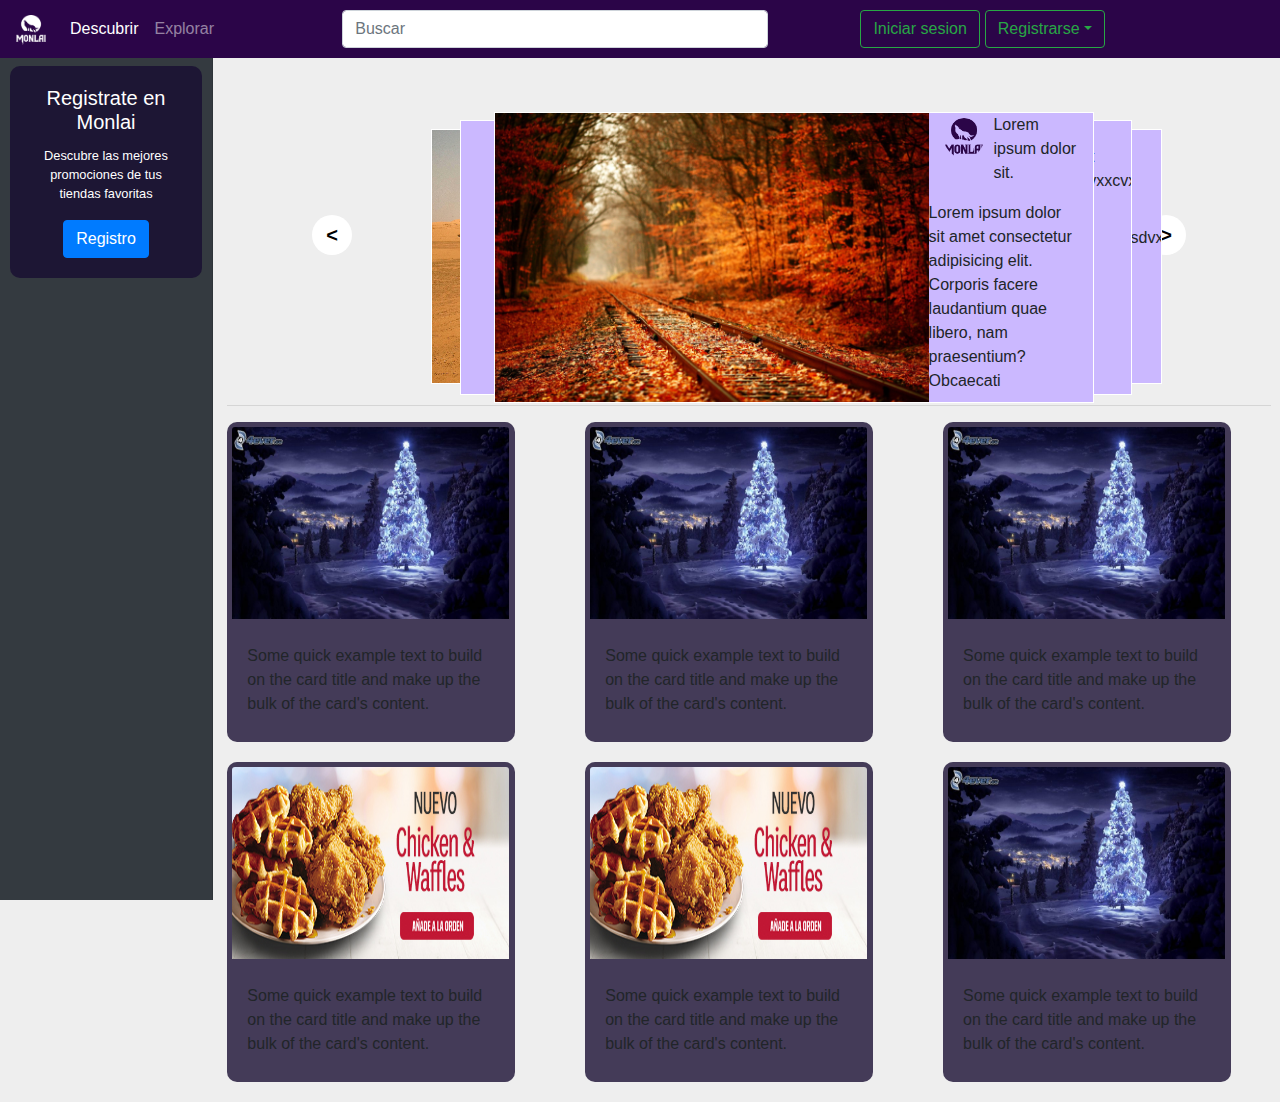
==== index.html @ bc83e81c "Initial commit" ====
<!DOCTYPE html>
<html>
<head>
    <meta charset="utf-8" />
    <meta http-equiv="X-UA-Compatible" content="IE=edge">
    <title>Monlai</title>
    <meta name="viewport" content="width=device-width, initial-scale=1">
    <link rel="stylesheet" href="css/bootstrap.min.css">
    <link rel="stylesheet" href="css/estilos.css" />
    <link rel="icon" href="img/favicon.ico">
    <!--<link rel="stylesheet" href="css/jquery.hislide.min.css" />-->
</head>
<body>
<nav class="navbar navbar-dark bg-dark fixed-top navbar-expand-lg" style="background-color: #2b0548!important">
  <a class="navbar-brand" href="#">
    <img src="img/Monlai-white.png" width="30" height="30" alt="">
  </a>
<button class="navbar-toggler" type="button" data-toggle="collapse" data-target="#navbarSupportedContent" aria-controls="navbarSupportedContent" aria-expanded="false" aria-label="Toggle navigation">
  <span class="navbar-toggler-icon"></span>
</button>

<div class="collapse navbar-collapse" id="navbarSupportedContent">
  <ul class="navbar-nav mr-auto">
    <li class="nav-item active">
      <a class="nav-link" href="#">Descubrir <span class="sr-only">(current)</span></a>
    </li>
    <li class="nav-item">
      <a class="nav-link" href="#">Explorar <span class="sr-only">(current)</span></a>
    </li>
  </ul>
  <form class="form-inline my-2 my-lg-0" style="width: 1000px;">
    <input class="form-control mr-sm-2" type="search" placeholder="Buscar" aria-label="Search" style="width: 426px">
    <button class="btn btn-outline-success my-2 my-sm-0" data-toggle="modal" data-target="#modal-sesion" type="button" style="margin-right: 5px" >Iniciar sesion</button>
    <button class="btn btn-outline-success my-2 my-sm-0 dropdown-toggle" id="btnGroupDrop1" type="button" data-toggle="dropdown" aria-haspopup="true" aria-expanded="false">Registrarse</button>
    <div class="dropdown-menu" aria-labelledby="btnGroupDrop1">
      <a class="dropdown-item" href="#">Cliente</a>
      <a class="dropdown-item" href="#">Compañia</a>
    </div>
  </form>
</div>
</nav>

<div class="conteiner">
  <div class="row">
    <nav class="col-3 col-md-3 col-lg-2 d-none d-md-block bg-dark sidebar">
      <div class="sidebar-sticky">
        <div class="card text-center" style="width: 90%; margin: 10px; border: 0%;">
          <div class="card-body width:100%">
            <h5 style="color: white" class="card-title">Registrate en Monlai</h5>
            <p style="color: white; font-size: .8rem" class="card-text">Descubre las mejores promociones de tus tiendas favoritas</p>
            <a href="#" class="btn btn-primary" style="color: white">Registro</a>
          </div>
        </div>
      </div>
    </nav>
          
<main role="main" class="col-12 col-md-9 ml-sm-auto col-lg-10 px-4">
<div class="d-flex justify-content-between flex-wrap flex-md-nowrap align-items-center pt-3 pb-2 mb-3">
  <div class="slide hi-slide">
    <div class="hi-prev "></div>
      <div class="hi-next "></div>
      <ul>
        <li>
          <div class="row">
              <div class="img-slide col-9" style="background-image:url(img/1.jpg);"></div>
              <div class="col-3">
                <div class="row">
                <div class="col-4"><figure class="tw-avatar tw-avatar--size-50"><img class="tw-avatar__img tw-block tw-border-radius-rounded tw-image"  src="img/Monlai-white.png"></figure></div>
                <div class="col-8 titulo-slide"><p>Lorem ipsum dolor sit.</p></div>
                <div>Lorem ipsum dolor sit amet consectetur adipisicing elit. Corporis facere laudantium quae libero, nam praesentium? Obcaecati</div>
              </div>
            </div>
            </div>
        </li>
        <li>
          <div class="row">
              <div class="img-slide col-9" style="background-image:url(img/2.jpg);"></div>
              <div class="col-3"><p>Lorem ipsum dolor sit amet consectgdsdvxxcvxcvcccccccccccccccccccccccccccccccetur adipisicing elit. Tenetur, quae! Ips</p></div>
          </div>
        </li>
        <li>
          <div class="row">
              <div class="img-slide col-9" style="background-image:url(img/3.jpg);"></div>
              <div class="col-3"><p>Lorem ipsum dolor sit amet consectgdsdvxxcvxcvcccccccccccccccccccccccccccccccetur adipisicing elit. Tenetur, quae! Ips</p></div>
          </div>
        </li>
        <li>
          <div class="row">
            <div class="img-slide col-9" style="background-image:url(img/4.jpg);"></div>
            <div class="col-3">
              <div class="row">
              <div class="col-4"><figure class="tw-avatar tw-avatar--size-50"><img class="tw-avatar__img tw-block tw-border-radius-rounded tw-image" src="img/Monlai.png"></figure></div>
              <div class="col-8 titulo-slide"><p>Lorem ipsum dolor sit.</p></div>
              <div>Lorem ipsum dolor sit amet consectetur adipisicing elit. Corporis facere laudantium quae libero, nam praesentium? Obcaecati</div>
            </div>
          </div>
          </div>
        </li>
        <li>
          <div class="row">
              <div class="img-slide col-9" style="background-image:url(img/1.jpg);"></div>
              <div class="col-3"><p>Lorem ipsum dolor sit amet consectgdsdvxxcvxcvcccccccccccccccccccccccccccccccetur adipisicing elit. Tenetur, quae! Ips</p></div>
            </div>
        </li>
        <li>
          <div class="row">
              <div class="img-slide col-9" style="background-image:url(img/2.jpg);"></div>
              <div class="col-3"><p>Lorem ipsum dolor sit amet consectgdsdvxxcvxcvcccccccccccccccccccccccccccccccetur adipisicing elit. Tenetur, quae! Ips</p></div>
          </div>
        </li>
        <li>
          <div class="row">
              <div class="img-slide col-9" style="background-image:url(img/3.jpg);"></div>
              <div class="col-3"><p>Lorem ipsum dolor sit amet consectgdsdvxxcvxcvcccccccccccccccccccccccccccccccetur adipisicing elit. Tenetur, quae! Ips</p></div>
          </div>
        </li>
      </ul>
  </div>
</div>
<hr>

<div class="row">
<div class="col-12 col-sm-6 col-md-6 col-lg-4 col-md-6">
    <div class="card" style="width: 18rem;height: 20rem; margin-bottom: 20px">
        <img src="img/1.jpg" class="card-img-top" style="margin: 5px; width: 96%; height: 60%">
        <div class="card-body">
          <p class="card-text">Some quick example text to build on the card title and make up the bulk of the card's content.</p>
        </div>
      </div>
</div>
<div class="col-12 col-sm-6 col-md-6 col-lg-4 col-md-6">
    <div class="card" style="width: 18rem;height: 20rem; margin-bottom: 20px">
        <img src="img/1.jpg" class="card-img-top" style="margin: 5px; width: 96%; height: 60%">
        <div class="card-body">
          <p class="card-text">Some quick example text to build on the card title and make up the bulk of the card's content.</p>
        </div>
      </div>
</div>
<div class="col-12 col-sm-6 col-md-6 col-lg-4 col-md-6">
    <div class="card" style="width: 18rem;height: 20rem; margin-bottom: 20px">
        <img src="img/1.jpg" class="card-img-top" style="margin: 5px; width: 96%; height: 60%">
        <div class="card-body">
          <p class="card-text">Some quick example text to build on the card title and make up the bulk of the card's content.</p>
        </div>
      </div>
</div>
<div class="col-12 col-sm-6 col-md-6 col-lg-4 col-md-6">
    <div class="card" style="width: 18rem;height: 20rem; margin-bottom: 20px">
        <img src="img/promo1.jpg" class="card-img-top" style="margin: 5px; width: 96%; height: 60%">
        <div class="card-body">
          <p class="card-text">Some quick example text to build on the card title and make up the bulk of the card's content.</p>
        </div>
      </div>
</div>
<div class="col-12 col-sm-6 col-md-6 col-lg-4 col-md-6">
    <div class="card" style="width: 18rem;height: 20rem; margin-bottom: 20px">
        <img src="img/promo1.jpg" class="card-img-top" style="margin: 5px; width: 96%; height: 60%">
        <div class="card-body">
          <p class="card-text">Some quick example text to build on the card title and make up the bulk of the card's content.</p>
        </div>
      </div>
</div>
<div class="col-12 col-sm-6 col-md-6 col-lg-4 col-md-6">
    <div class="card" style="width: 18rem;height: 20rem; margin-bottom: 20px">
        <img src="img/1.jpg" class="card-img-top" style="margin: 5px; width: 96%; height: 60%">
        <div class="card-body">
          <p class="card-text">Some quick example text to build on the card title and make up the bulk of the card's content.</p>
        </div>
      </div>
</div>



      </div>


  </div>
  </main> 
</div>
 




<div class="modal fade" id="modal-sesion" tabindex="-1" role="dialog" aria-labelledby="exampleModalLabel" aria-hidden="true">
  <div class="modal-dialog" role="document">
    <div class="modal-content">
      <div class="modal-header">
        <h5 class="modal-title" id="exampleModalLabel">Iniciar sesion</h5>
        <button type="button" class="close" data-dismiss="modal" aria-label="Close">
          <span aria-hidden="true">&times;</span>
        </button>
      </div>
      <div class="modal-body">
        <h4>Correo</h4>
        <input placeholder="Caratula" id="caratula" type="text" class="form-control">
        <h4>Contraseña</h4>
        <input placeholder="Titulo" id="titulo" type="text" class="form-control">
        <select placeholder="Categoria" id="categoria" class="form-control">
          <option>Seleccione una categoria</option>
        </select>
        <label>Principal <input type="checkbox" id="principal"></label>
        <label>Ultima Hora <input type="checkbox" id="ultima-hora"></label>
      </div>
      <div class="modal-footer">
        <button id="btn-guardar" type="button" class="btn btn-primary">Guardar noticia</button>
      </div>
    </div>
  </div>
</div>
        
      <!--  <div class="col-10">-->
        
   <!-- </div>
    </div>
    </div>-->

    <script src="js/jquery-3.4.1.min.js"></script>
    <script src="js/bootstrap.min.js"></script>
    <script src="js/jquery.hislide.js" ></script> 
    <script>
        $('.slide').hiSlide();
    </script>
</body>
</html>
---- css/estilos.css ----
body{    
    background-color: #eee;
    overflow-x: hidden;
    
}
i{
  font-size: 1.9rem;
}

.centrado{
  margin-left: auto;
  margin-right: auto;
  margin-top: 20px;
  margin-bottom: 20px;
  display:block;
}

.redes{
  background-color:rgba(255, 0, 0, 0.555);
  color:white;
  width: 35px;
  height: 105px;
  font-weight: bold;
  padding:4px;
  border-radius: 5px;
  margin-right: 15px;
  margin-left: auto;
  margin-top: 190px;
}

.hi-slide { 
    position: relative; 
    width: 754px; 
    height: 292px; 
    margin: 25px auto 0; 
    
}

@media (max-width: 1075px){
.hi-slide { 
  display: none  
  }
}

            
.hi-slide .hi-next,
.hi-slide .hi-prev 
            { position: absolute;
              top: 50%; 
              width: 40px;
              height: 40px; 
              margin-top: -20px;     
              border-radius: 50px; 
              line-height: 40px;
              text-align: center; 
              cursor: pointer;
              background-color: rgb(255, 255, 255); 
              color: black;               
              transition: all 0.6s;
              font-size: 20px; 
                font-weight: bold;
            }

    .hi-slide .hi-next:hover, 
    .hi-slide .hi-prev:hover 
        {
        opacity: 1; 
        background-color: #fff;  
        }
            
    .hi-slide .hi-prev { 
        left: -60px; 
    }
            
    .hi-slide .hi-prev::before { content: '<'; }
    .hi-slide .hi-next { right: -60px; }
    .hi-slide .hi-next::before { content: '>'; }
    
    .hi-slide > ul
    { 
        list-style: none; 
        position: relative;
        width: 254px; 
        height: 792px; 
        margin: 0;
        padding: 0;
    }
            
            
      .hi-slide > ul > li {
        overflow: hidden; 
        position: absolute; 
        z-index: 0; 
        left: 377px;
        top: 146px; 
        width: 600px; 
        height: 310px; 
        margin: 0; 
        padding: 0;
        border: 1px solid #fff;              
        background-color: rgb(203, 184, 255); 
        cursor: pointer; 
    }
            
  .hi-slide > ul > li > div { 
        width: 100%; 
        height: 100%; 
        background-position: center;
        background-image: inherit;
        
   
    }

.img-slide{ 
    background-repeat: no-repeat; 
    background-size:cover;
}

/*
 * Sidebar
 */

 .sidebar {
    position: fixed;
    top: 0;
    bottom: 0;
    left: 0;
    z-index: 100; /* Behind the navbar */
    padding: 48px 0 0; /* Height of navbar */
    box-shadow: inset -1px 0 0 rgba(0, 0, 0, .1);
  }
  
  .sidebar-sticky {
    position: relative;
    top: 0;
    height: calc(100vh - 48px);
    padding-top: .5rem;
    overflow-x: hidden;
    overflow-y: auto; /* Scrollable contents if viewport is shorter than content. */
  }
  
  @supports ((position: -webkit-sticky) or (position: sticky)) {
    .sidebar-sticky {
      position: -webkit-sticky;
      position: sticky;
    }
  }
  
  .sidebar .nav-link {
    font-weight: 500;
    color: #333;
  }
  
  .sidebar .nav-link .feather {
    margin-right: 4px;
    color: #999;
  }
  
  .sidebar .nav-link.active {
    color: #007bff;
  }
  
  .sidebar .nav-link:hover .feather,
  .sidebar .nav-link.active .feather {
    color: inherit;
  }
  
  .sidebar-heading {
    font-size: .75rem;
    text-transform: uppercase;
  }
  
  /*
   * Content
   */
  
  [role="main"] {
    padding-top: 133px; /* Space for fixed navbar */
  }
  
  @media (min-width: 768px) {
    [role="main"] {
      padding-top: 48px; /* Space for fixed navbar */
    }
  }

  .card{
    border: 0px;
    border-radius: 10px;
    background-color: rgba(24, 13, 49, 0.795) 
  }

  @media (min-width: 576px){
  .mr-auto, .mx-auto {
    margin-right: 4%!important;
}
  }

  @media (min-width: 1100px){
    .mr-auto, .mx-auto {
      margin-right: 10%!important;
  }
    }

  @media (min-width: 1300px){
    .mr-auto, .mx-auto {
      margin-right: 18%!important;
  }
    }

@media (min-width: 576px){
.mr-sm-2, .mx-sm-2 {
    margin-right: 4%!important;
  }
}

@media (min-width: 1100px){
  .mr-sm-2, .mx-sm-2 {
      margin-right: 10%!important;
    }
  }

@media (min-width: 1300px){
  .mr-sm-2, .mx-sm-2 {
      margin-right: 18%!important;
    }
  }

.titulo-slide{
  padding-right:0!important;
}

.tw-avatar--size-50 {
    margin-top:5px; 
    height: 2.5rem;
    width: 2.5rem;
}

.tw-avatar--size-100 {
  margin-top:5px; 
  height: 5rem;
  width: 5rem;
}
.tw-avatar__img {
  width: 100%;
}

.tw-border-radius-rounded, .tw-root--theme-dark .tw-border-radius-rounded, .tw-root--theme-light .tw-border-radius-rounded {
  border-radius: 50%!important;
}
.tw-block {
  display: block!important;
}

/*img {
  max-width: 100%;
  vertical-align: top;
}*/

.caja-config-1{
  width: 80%;
  height: auto;
  padding: 0px;
  background-color: rgba(51, 51, 51, 0.596);
  border-radius: 5px;
  margin: 20px;
}
.caja-config-2{
  border: #000 solid 1px;
  padding: 20px;
  border-radius: 5px;
}
/*
.Ficha>div {
  position: relative;
  z-index: 2;
}
*, :before, :after {
  box-sizing: border-box;
  margin: 0;
  padding: 0;
}

div {
  display: block;
}
@media (min-width: 767px){
.fchlt {
  text-align: left;
}
}

.fchlt {
  padding-top: 0;
  text-align: center;
}

.Ficha>.Bg:before {
  position: absolute;
  left: 0;
  top: 0;
  width: 100%;
  height: 100%;
  background-color: #000;
  opacity: .4;
  content: '';
}

.AnimeCover {
  max-width: 270px;
  margin-left: auto;
  margin-right: auto;
  background-color: #fff;
  padding: 5px;
  border-radius: 3px;
  margin-bottom: 10px;
}
@media (min-width: 1200px){
  .AnimeCover {
    margin-top: -190px;
    position: relative;
    z-index: 10;
  }
}
.AnimeCover .Image {
  position: relative;
  max-width: 260px;
  margin: 0 auto 15px;
}


@media (min-width: 767px){
.fchlt .Container {
    padding-right: 180px;
}
}
@media (min-width: 1200px){.Ficha>.Container {
  padding-top: 180px;
  padding-left: 310px;
}
}

@media (min-width: 1020px){.Ficha>.Container {
  padding-top: 80px;
}
}

.Ficha>div {
    position: relative;
    z-index: 2;
}
@media (min-width: 1200px){.Container {
  max-width: 1170px;
}
}

@media (min-width: 1020px){.Container {
  max-width: 990px;
}
}

@media (min-width: 767px){.Container {
  max-width: 765px;
}
}

.Container {
    margin: 0 auto;
    padding: 0 15px;
}

*/

.banner {
  position: relative;
  padding: 20px 0;
  margin: -20px 0 20px;
  height: 300px;
  z-index: 2;
}

.bg {
  position: absolute;
  left: 0;
  top: 0;
  width: 100%;
  height: 100%;
  background-size: cover;
  z-index: 1;
  box-shadow: inset 0 0 100px #000;
}

.imagen-cover {
  max-width: 270px;
  margin-right: auto;
  background-color: #fff;
  padding: 5px;
  border-radius: 3px;
  margin-bottom: 30px;
  left: 15px;
}

.imagen-cover .imagen {
  position: relative;
  max-width: 240px;
  max-height: 240px;
  margin: 0 auto 15px;
}

@media (min-width: 1200px){
  .imagen-cover {
    margin-top: -150px;
    position: relative;
    z-index: 10;
  }
}

.descripcion{
  width: 73%;
  background-color: rgb(247, 247, 247);
  border: rgb(235, 225, 225) solid 1px;
  border-radius: 5px;
  margin-left: auto;
  right: 15px;
  margin-top:-130px;
}

figure > img{
  width: 100%;
  height: 100%;
}
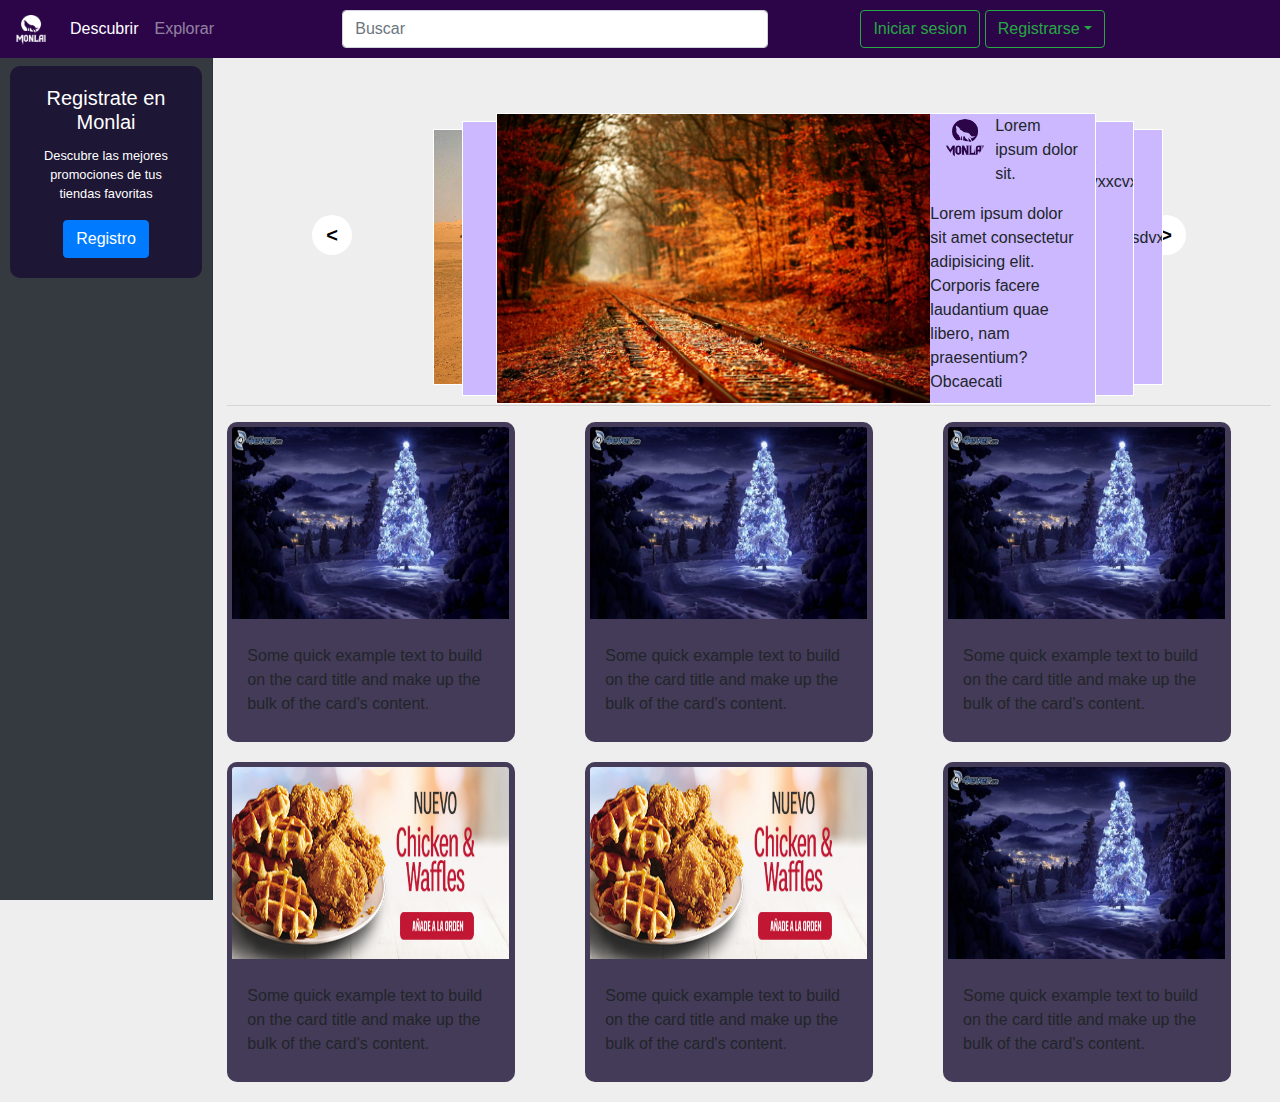
==== commit e6707708: "recik" ====
--- a/index.html
+++ b/index.html
@@ -22,10 +22,10 @@
 <div class="collapse navbar-collapse" id="navbarSupportedContent">
   <ul class="navbar-nav mr-auto">
     <li class="nav-item active">
-      <a class="nav-link" href="#">Descubrir <span class="sr-only">(current)</span></a>
+      <a class="nav-link" href="index.html">Descubrir <span class="sr-only">(current)</span></a>
     </li>
     <li class="nav-item">
-      <a class="nav-link" href="#">Explorar <span class="sr-only">(current)</span></a>
+      <a class="nav-link" href="explorar.html">Explorar <span class="sr-only">(current)</span></a>
     </li>
   </ul>
   <form class="form-inline my-2 my-lg-0" style="width: 1000px;">
@@ -34,7 +34,7 @@
     <button class="btn btn-outline-success my-2 my-sm-0 dropdown-toggle" id="btnGroupDrop1" type="button" data-toggle="dropdown" aria-haspopup="true" aria-expanded="false">Registrarse</button>
     <div class="dropdown-menu" aria-labelledby="btnGroupDrop1">
       <a class="dropdown-item" href="#">Cliente</a>
-      <a class="dropdown-item" href="#">Compañia</a>
+      <a class="dropdown-item" href="registro-empresa.html">Compañia</a>
     </div>
   </form>
 </div>
@@ -193,17 +193,13 @@
       </div>
       <div class="modal-body">
         <h4>Correo</h4>
-        <input placeholder="Caratula" id="caratula" type="text" class="form-control">
+        <input placeholder="correo" id="correo" type="text" class="form-control">
         <h4>Contraseña</h4>
-        <input placeholder="Titulo" id="titulo" type="text" class="form-control">
-        <select placeholder="Categoria" id="categoria" class="form-control">
-          <option>Seleccione una categoria</option>
-        </select>
-        <label>Principal <input type="checkbox" id="principal"></label>
-        <label>Ultima Hora <input type="checkbox" id="ultima-hora"></label>
+        <input placeholder="contraseña" id="contraseña" type="text" class="form-control">
+
       </div>
       <div class="modal-footer">
-        <button id="btn-guardar" type="button" class="btn btn-primary">Guardar noticia</button>
+        <button id="btn-guardar" type="button" class="btn btn-primary">Entrar</button>
       </div>
     </div>
   </div>
